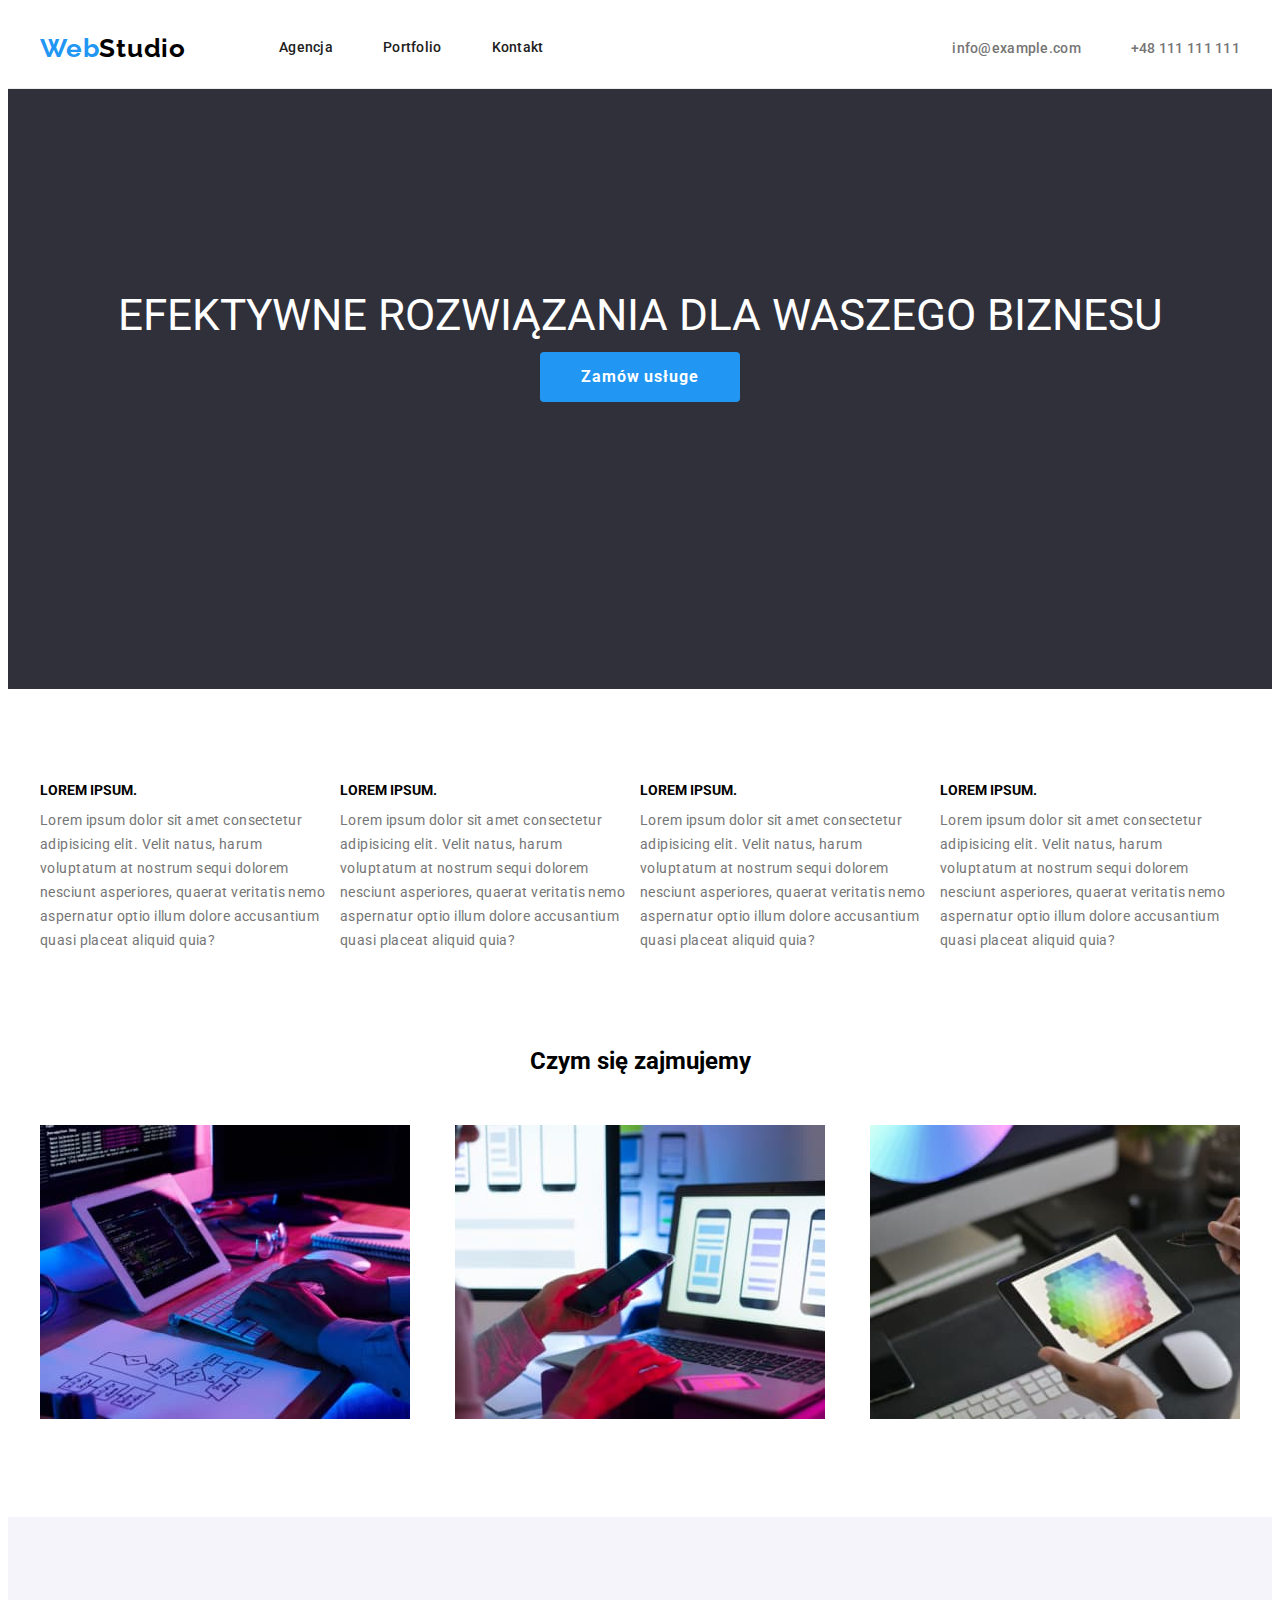
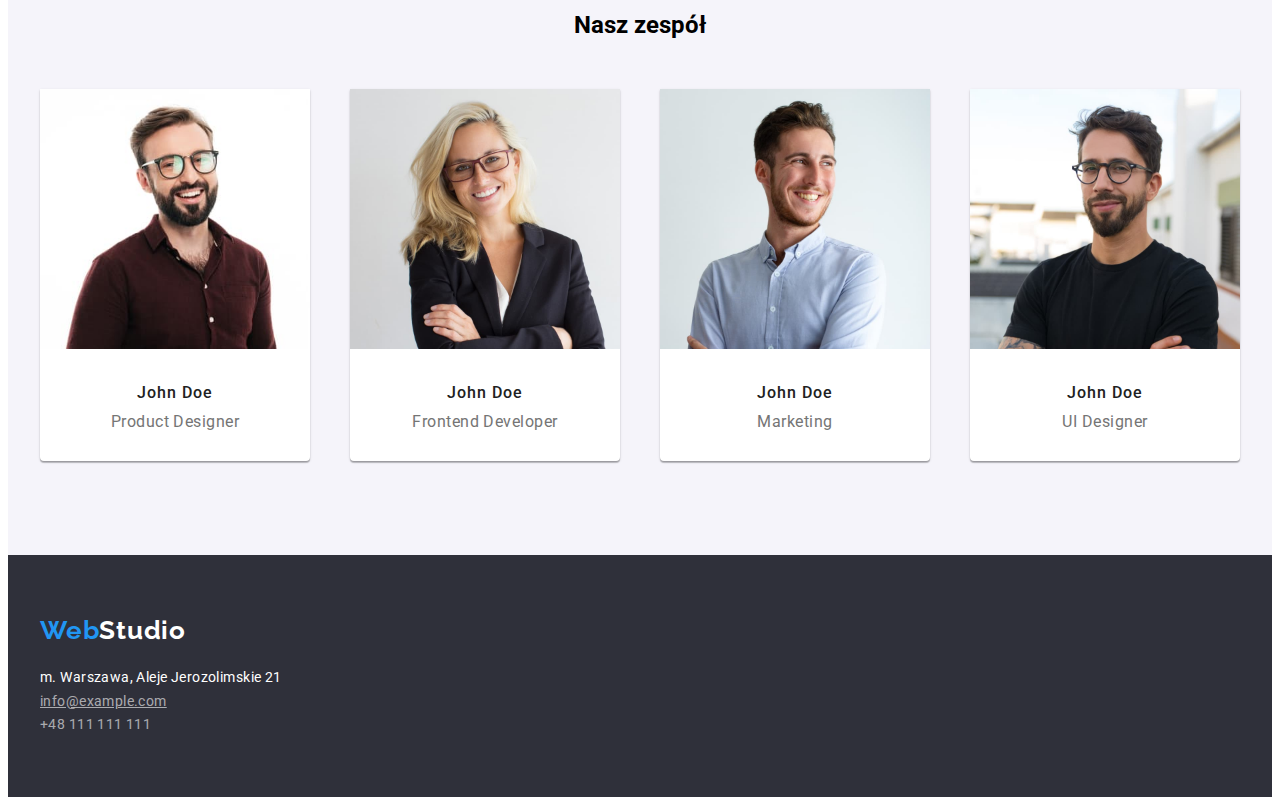
==== index.html @ 2728b2bf "copy" ====
<!DOCTYPE html>
<html lang="en">

<head>
  <meta charset="UTF-8" />
  <meta http-equiv="X-UA-Compatible" content="IE=edge" />
  <meta name="viewport" content="width=device-width, initial-scale=1.0" />
  <title>goit-markup-hw-03</title>
  <link href="https://fonts.googleapis.com/css2?family=Raleway:wght@700&family=Roboto:wght@400;500;700;900&display=swap"
    rel="stylesheet" />
      <link
    rel="stylesheet"
    href="https://github.com/sindresorhus/modern-normalize/blob/b59ec0d3d8654cbb6843bc9ea45aef5f1d680108/modern-normalize.css"
  />
  <link rel="stylesheet" href="./css/styles.css" />
</head>

<body>
  <header class="header">
    <div class="container nav-flex">
      <nav class="header-nav"></nav>
      <a href="index.html" class="link logo-blue">Web<span class="logo-black">Studio</span></a>

      <ul class="header-nav-list list">
        <li class="header-nav-item">
          <a href="Agencja" class="link agencja-button">Agencja</a>
        </li>
        <li class="header-nav-item">
          <a href="portfolio.html" class="link portfolio-button">Portfolio</a>
        </li>
        <li class="header-nav-item"><a href="Kontakt" class="link kontakty-button">Kontakt</a></li>
      </ul>
      </nav>
      <ul class="header-contact-list list">
        <li class="header-contact-item">
          <a href="mailto:info@example.com" class="link address-header">info@example.com</a>
        </li>
        <li class="header-contact-item">
          <a href="tel:+48111111111" class="link address-header">+48 111 111 111</a>
        </li>
      </ul>
    </div>
  </header>
  <main>
    <section class="main-section">
        <h class="main-selection-h1">
          EFEKTYWNE ROZWIĄZANIA DLA WASZEGO BIZNESU
        </h1><br />
        <button class="button-main" type="button">Zamów usługe</button>
    </section>
    <section class="middle-section">
      <div class="container">
        <ul class="list middle-list">
          <li class="middle-item">
            <h4 class="middle-title">Lorem ipsum.</h4>
            <p class="middle-text">
              Lorem ipsum dolor sit amet consectetur adipisicing elit. Velit
              natus, harum voluptatum at nostrum sequi dolorem nesciunt
              asperiores, quaerat veritatis nemo aspernatur optio illum dolore
              accusantium quasi placeat aliquid quia?
            </p>
          </li>
          <li class="middle-item">
            <h4 class="middle-title">Lorem ipsum.</h4>
            <p class="middle-text">
              Lorem ipsum dolor sit amet consectetur adipisicing elit. Velit
              natus, harum voluptatum at nostrum sequi dolorem nesciunt
              asperiores, quaerat veritatis nemo aspernatur optio illum dolore
              accusantium quasi placeat aliquid quia?
            </p>
          </li>
          <li class="middle-item">
            <h4 class="middle-title">Lorem ipsum.</h4>
            <p class="middle-text">
              Lorem ipsum dolor sit amet consectetur adipisicing elit. Velit
              natus, harum voluptatum at nostrum sequi dolorem nesciunt
              asperiores, quaerat veritatis nemo aspernatur optio illum dolore
              accusantium quasi placeat aliquid quia?
            </p>
          </li>
          <li class="middle-item">
            <h4 class="middle-title">Lorem ipsum.</h4>
            <p class="middle-text">
              Lorem ipsum dolor sit amet consectetur adipisicing elit. Velit
              natus, harum voluptatum at nostrum sequi dolorem nesciunt
              asperiores, quaerat veritatis nemo aspernatur optio illum dolore
              accusantium quasi placeat aliquid quia?
            </p>
          </li>
        </ul>
      </div>
    </section>
    <section class="work-section">
      <div class="container">
        <h2 class="section-title">Czym się zajmujemy</h2>
        <ul class="work-list list">
          <li class="work-item">
            <img src="images/ipad_chart_op.jpg" alt="Pisanie kodu na urządzeniach mobilnych" width="370" height="294" />
          </li>
          <li class="work-item">
            <img src="images/iphone_op.jpg" alt="Układanie layout na urządzenia mobilne" width="370" height="294" />
          </li>
          <li class="work-item">
            <img src="images/ipad_rgb_op.jpg" alt="Wybór kolorów z palety" width="370" height="294" />
          </li>
        </ul>
      </div>
    </section>
    <section class="team-section">
      <div class="container">
        <h2 class="section-title">Nasz zespół</h2>
        <ul class="team-list list">
          <li class="team-item">
            <img src="images/prod_designer_op.jpg" alt="Product Designer" width="270" height="260" />
            <div class="team-whole">
              <h3 class="team-people">John Doe</h3>
              <p class="team-possition">Product Designer</p>
            </div>
          </li>
          <li class="team-item">
            <img src="images/developer_op.jpg" alt="Frontend Developer" width="270" height="260" />
            <div class="team-whole">
              <h3 class="team-people">John Doe</h3>
              <p class="team-possition">Frontend Developer</p>
            </div>
          </li>
          <li class="team-item">
            <img src="images/masrketing_op.jpg" alt="Marketing" width="270" height="260" />
            <div class="team-whole">
              <h3 class="team-people">John Doe</h3>
              <p class="team-possition">Marketing</p>
            </div>
          </li>
          <li class="team-item">
            <img src="images/ui_designer_op.jpg" alt="UI Designer" width="270" height="260" />
            <div class="team-whole">
              <h3 class="team-people">John Doe</h3>
              <p class="team-possition">UI Designer</p>
            </div>
          </li>
        </ul>
      </div>
    </section>
  </main>
  <footer class="footer">
    <div class="container">
      <a href="index.html" class="link logo-blue">Web<span class="logo-white">Studio</span></a>
      <address class="footer-con">
        <ul class="list">
          <li class="address-footer">m. Warszawa, Aleje Jerozolimskie 21</li>
          <li>
            <a href="mailto:info@example.com" class="link link-footer">info@example.com</a>
          </li>
          <li>
            <a href="tel:+48111111111" class="link footer-tel">+48 111 111 111</a>
          </li>
        </ul>
      </address>
    </div>
  </footer>
</body>

</html>
---- css/styles.css ----
h1,
h2,
h3,
h4,
h5,
h6,
p,
ul {
  margin: 0;
  padding: 0;
}

.container {
  width: 1200px;
  margin-left: auto;
  margin-right: auto;
}
.header {
  border-bottom: 1px solid #ececec;
  height: 80px;
}

.header-nav {
  display: flex;
  align-items: center;
}

.nav-flex {
  display: flex;
  align-items: center;
}

.header-nav-list {
  display: flex;
  margin-left: 93px;
}

.header-nav-item:not(:last-child) {
  margin-right: 50px;
}

body {
  font-family: "Roboto";
  font-style: normal;
  background: #ffffff;
}

.link {
  text-decoration: none;
}

.list {
  list-style: none;
}

.logo-blue {
  font-family: "Raleway";
  font-weight: 700;
  font-size: 26px;
  line-height: 1.19;
  letter-spacing: 0.03em;
  color: #2196f3;
}

.logo-black {
  font-family: "Raleway";
  font-weight: 700;
  font-size: 26px;
  line-height: 1.19;
  letter-spacing: 0.03em;
  color: #000000;
}
.logo-white {
  font-family: "Raleway";
  font-weight: 700;
  font-size: 26px;
  line-height: 1.19;
  letter-spacing: 0.03em;
  color: #ffffff;
}

.agencja-button {
  display: block;
  padding-top: 32px;
  padding-bottom: 32px;

  font-weight: 500;
  font-size: 14px;
  line-height: 1.14;
  letter-spacing: 0.02em;
  color: #212121;
}
.portfolio-button {
  display: block;
  padding-top: 32px;
  padding-bottom: 32px;

  font-weight: 500;
  font-size: 14px;
  line-height: 1.14;
  letter-spacing: 0.02em;
  color: #212121;
}

.kontakty-button {
  display: block;
  padding-top: 32px;
  padding-bottom: 32px;

  font-weight: 500;
  font-size: 14px;
  line-height: 1.14;
  letter-spacing: 0.02em;
  color: #212121;
}

.header-contact-list {
  display: flex;
  margin-left: auto;
}

.header-contact-item {
  margin-left: 50px;
}

.button {
  font-family: "Roboto";
  font-weight: 500;
  font-size: 16px;
  line-height: 1.625;
  letter-spacing: 3%;
  border-radius: 4px;
  border-color: #f5f4fa;
  border-style: none;
  background-color: #f5f4fa;
  color: #212121;
  cursor: pointer;
}
.button:hover,
.button:focus {
  background-color: #2196f3;
  color: #ffffff;
}

.link:hover,
.link:focus {
  text-decoration: none;
  color: #2196f3;
}

.link-color {
  color: #757575;
}

.link-footer {
  font-style: normal;
  font-weight: 400;
  font-size: 14px;
  line-height: 1.71;
  letter-spacing: 0.03em;
  text-decoration-line: underline;
  color: rgba(255, 255, 255, 0.6);
}

.footer-tel {
  font-style: normal;
  font-weight: 400;
  font-size: 14px;
  line-height: 1.71;
  letter-spacing: 0.03em;
  text-decoration-line: none;
  color: rgba(255, 255, 255, 0.6);
}
.footer {
  background-color: #2f303a;
  padding-top: 60px;
  padding-bottom: 60px;
}

.footer-con {
  margin-top: 20px;
}

.address-footer {
  font-style: normal;
  font-weight: 400;
  font-size: 14px;
  line-height: 1.71;
  letter-spacing: 0.03em;
  color: #ffffff;
}

.address-header {
  font-style: normal;
  font-weight: 500;
  font-size: 14px;
  line-height: 1.14;
  letter-spacing: 0.02em;
  color: #757575;
}

h3 {
  font-weight: 700;
  font-size: 18px;
  line-height: 2;
  letter-spacing: 0.06em;
  color: #212121;
}

p {
  font-weight: 400;
  font-size: 16px;
  line-height: 1.875;
  letter-spacing: 0.03em;
  color: #757575;
}

.main-section {
  font-size: 44px;
  padding-top: 200px;
  padding-bottom: 280px;
  height: 120px;
  color: #ffffff;
  text-align: center;
  background-color: #2f303a;
}

.main-section-h1 {
  margin-left: auto;
  margin-right: auto;
  max-width: 696px;
  font-weight: 900;
  line-height: 1.36;
  letter-spacing: 0.06em;
  text-transform: uppercase;
}

.middle-section {
  padding-top: 94px;
  padding-bottom: 94px;
}

.middle-list {
  display: flex;
  justify-content: space-between;
}

.middle-title {
  margin-bottom: 10px;
  font-weight: 700;
  font-size: 14px;
  line-height: 1.14;
  text-transform: uppercase;
}

.middle-text {
  font-size: 14px;
  line-height: 1.71;
}

.work-section {
  padding-bottom: 94px;
}

.work-list {
  display: flex;
  justify-content: space-between;
}

.section-title {
  margin-bottom: 50px;
  text-align: center;
}

.team-section {
  padding-top: 94px;
  padding-bottom: 94px;
  background-color: #f5f4fa;
}

.team-list {
  display: flex;
  justify-content: space-between;
}
.team-item {
  box-sizing: border-box;
  background-color: #ffffff;
  box-shadow: 0px 1px 3px rgba(0, 0, 0, 0.12), 0px 1px 1px rgba(0, 0, 0, 0.14),
    0px 2px 1px rgba(0, 0, 0, 0.2);
  border-radius: 0px 0px 4px 4px;
}
.team-whole {
  padding: 30px 0px;
}

.team-people {
  font-weight: 500;
  font-size: 16px;
  line-height: 1.19;
  text-align: center;
}

.team-possition {
  margin-top: 10px;

  font-size: 16px;
  line-height: 1.19;
  text-align: center;
}

.button-main {
  font-family: "Roboto";
  font-weight: 700;
  font-size: 16px;
  line-height: 1.88;
  letter-spacing: 0.06em;
  border-radius: 4px;
  display: inline-block;
  min-width: 200px;
  border: 1px solid transparent;
  padding: 10px 32px;
  align-items: center;
  text-align: center;
  border-color: #f5f4fa;
  border-style: none;
  background-color: #2196f3;
  color: #ffffff;
  cursor: pointer;
}
.button-main:hover,
.button-main:focus {
  background-color: #2196f3;
  color: #ffffff;
}

.font-name {
  font-weight: 500;
  font-size: 16px;
  line-height: 1.19;
  letter-spacing: 0.03em;
  color: #212121;
}

.font-possition {
  font-weight: 400;
  font-size: 16px;
  line-height: 1.19;
  letter-spacing: 0.03em;
  color: #757575;
}

.portfolio-section {
  padding-top: 94px;
  padding-bottom: 94px;
}
.portfolio-button-list {
  display: flex;
  justify-content: center;
  margin-top: 50px;
  margin-left: 862;
}
.portfolio-list {
  display: flex;
  flex-wrap: wrap;
  justify-content: space-between;
  padding-bottom: 90px;
}
.portfolio-item {
  box-sizing: border-box;
  border: 1px solid;
  border-color: #eeeeee;
  background-color: #ffffff;
  margin-bottom: 30px;
}
.portfolio-trans {
  border: 1px solid #eeeeee;
  border-top: transparent;
  padding: 20px 24px;
}
.portfolio-button-space:not(:last-child) {
  margin-right: 8px;
}
.portfolio-border {
  padding-left: 15px;
  padding-top: 15px;
  padding-bottom: 15px;
}
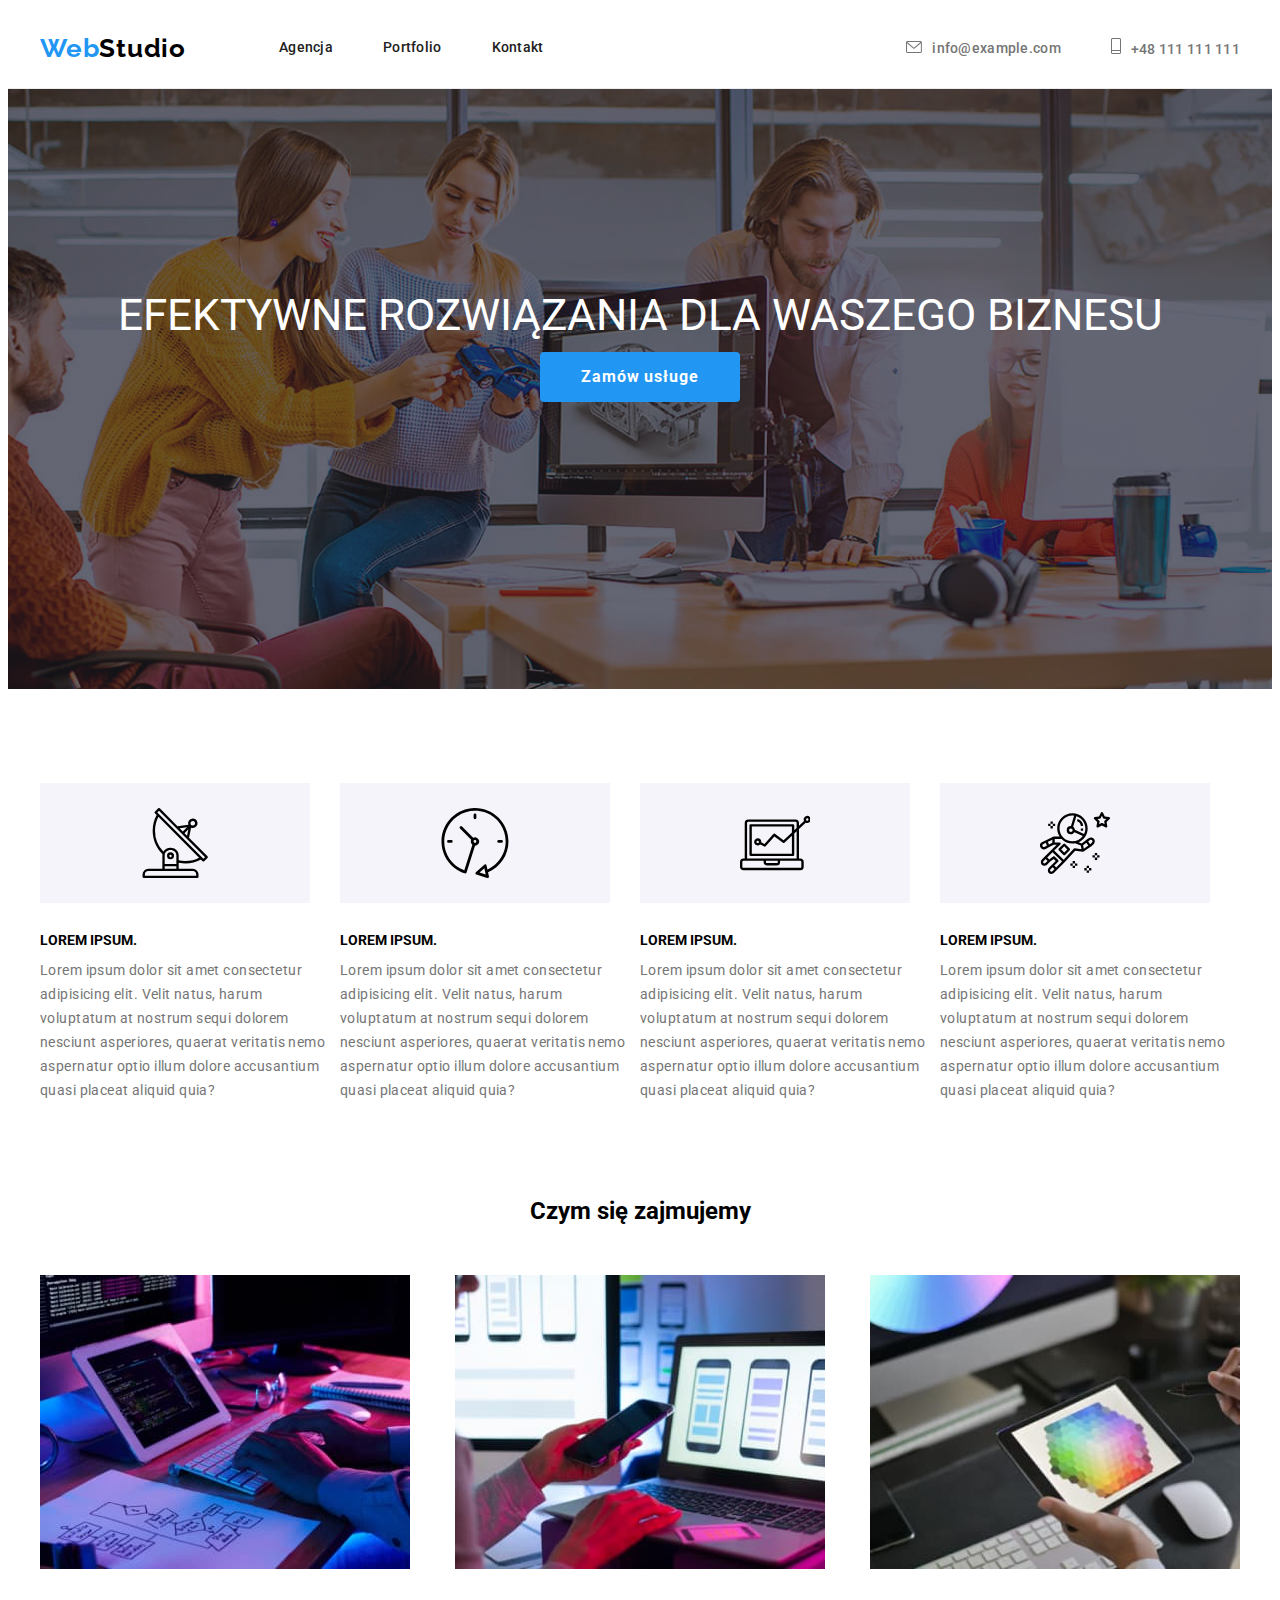
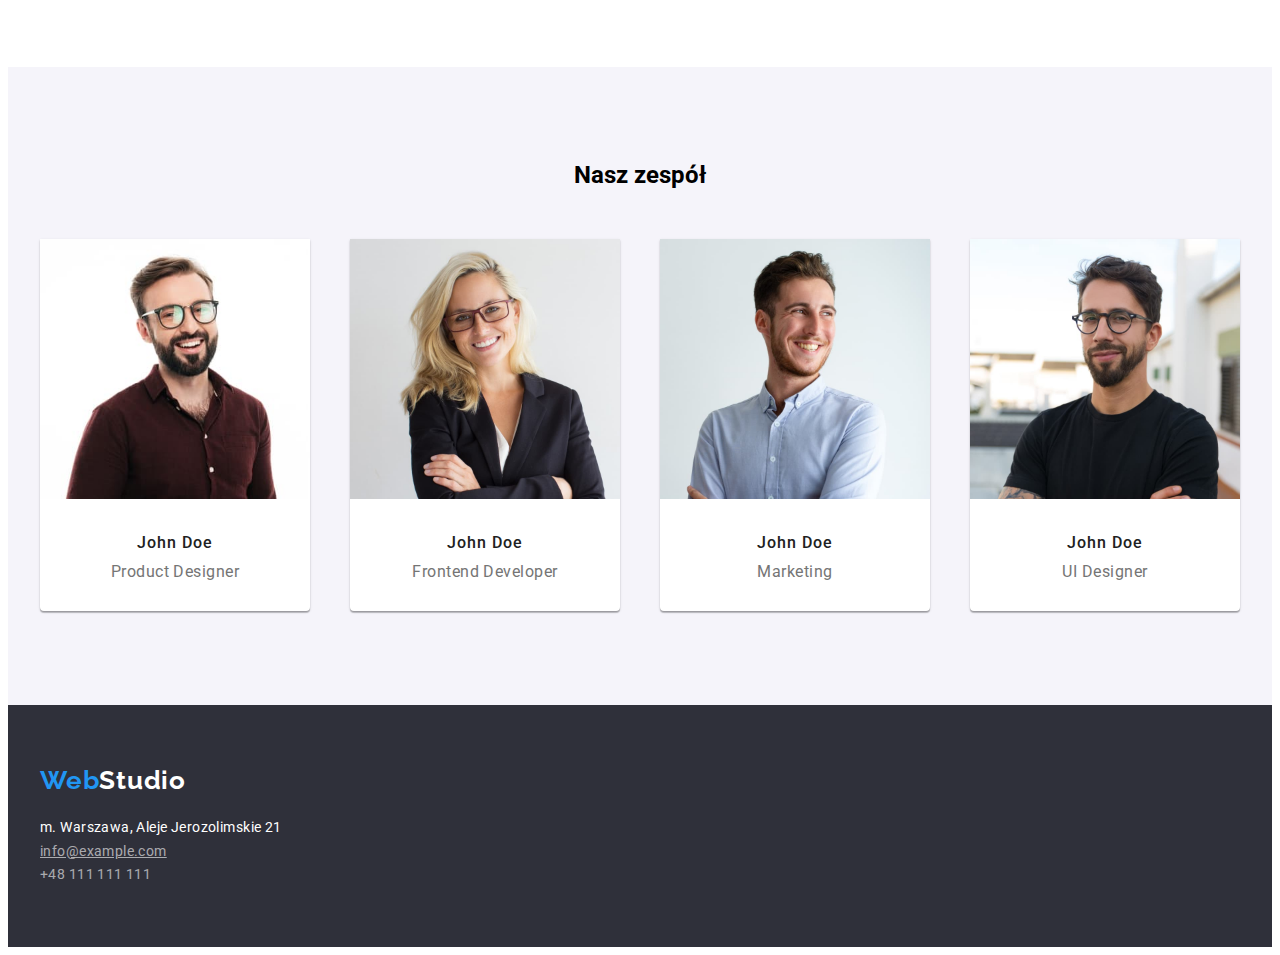
==== commit d9d4b989: "1 run" ====
--- a/index.html
+++ b/index.html
@@ -33,10 +33,14 @@
       </nav>
       <ul class="header-contact-list list">
         <li class="header-contact-item">
-          <a href="mailto:info@example.com" class="link address-header">info@example.com</a>
+          <a href="mailto:info@example.com" class="link address-header"><svg class="contact-icon" width="16" height="12">
+                <use href="./images/icons.svg#icon-envelope"></use>
+              </svg>info@example.com</a>
         </li>
         <li class="header-contact-item">
-          <a href="tel:+48111111111" class="link address-header">+48 111 111 111</a>
+          <a href="tel:+48111111111" class="link address-header"><svg class="contact-icon" width="10" height="16">
+                <use href="./images/icons.svg#icon-mobile"></use>
+              </svg>+48 111 111 111</a>
         </li>
       </ul>
     </div>
@@ -52,6 +56,11 @@
       <div class="container">
         <ul class="list middle-list">
           <li class="middle-item">
+             <div class="middle-icon">
+                <svg class="features-icon" width="70" height="70">
+                  <use href="./images/icons.svg#icon-antenna"></use>
+                </svg>
+              </div>
             <h4 class="middle-title">Lorem ipsum.</h4>
             <p class="middle-text">
               Lorem ipsum dolor sit amet consectetur adipisicing elit. Velit
@@ -61,6 +70,12 @@
             </p>
           </li>
           <li class="middle-item">
+                          <div class="middle-icon">
+                <svg class="features-icon" width="70" height="70">
+                  <use href="./images/icons.svg#icon-clock"></use>
+                </svg>
+              </div>
+
             <h4 class="middle-title">Lorem ipsum.</h4>
             <p class="middle-text">
               Lorem ipsum dolor sit amet consectetur adipisicing elit. Velit
@@ -70,6 +85,11 @@
             </p>
           </li>
           <li class="middle-item">
+                  <div class="middle-icon">
+                <svg class="features-icon" width="70" height="70">
+                  <use href="./images/icons.svg#icon-diagram"></use>
+                </svg>
+              </div>
             <h4 class="middle-title">Lorem ipsum.</h4>
             <p class="middle-text">
               Lorem ipsum dolor sit amet consectetur adipisicing elit. Velit
@@ -79,6 +99,11 @@
             </p>
           </li>
           <li class="middle-item">
+                <div class="middle-icon">
+                <svg class="features-icon" width="70" height="70">
+                  <use href="./images/icons.svg#icon-astronaut"></use>
+                </svg>
+              </div>
             <h4 class="middle-title">Lorem ipsum.</h4>
             <p class="middle-text">
               Lorem ipsum dolor sit amet consectetur adipisicing elit. Velit
--- a/css/styles.css
+++ b/css/styles.css
@@ -222,7 +222,16 @@
   height: 120px;
   color: #ffffff;
   text-align: center;
-  background-color: #2f303a;
+  background-image: linear-gradient(
+      to right,
+      rgba(47, 48, 58, 0.4),
+      rgba(47, 48, 58, 0.4)
+    ),
+    url(../images/main.jpg);
+  background-color: var(--hero-background-color);
+  background-repeat: no-repeat;
+  background-position: center;
+  background-size: cover;
 }
 
 .main-section-h1 {
@@ -385,3 +394,17 @@
   padding-top: 15px;
   padding-bottom: 15px;
 }
+.contact-icon {
+  margin-right: 10px;
+  fill: currentColor;
+}
+.middle-icon {
+  display: flex;
+  width: 270px;
+  height: 120px;
+  align-items: center;
+  justify-content: center;
+  flex-direction: column;
+  margin-bottom: 30px;
+  background-color: #F5F4FA;
+}
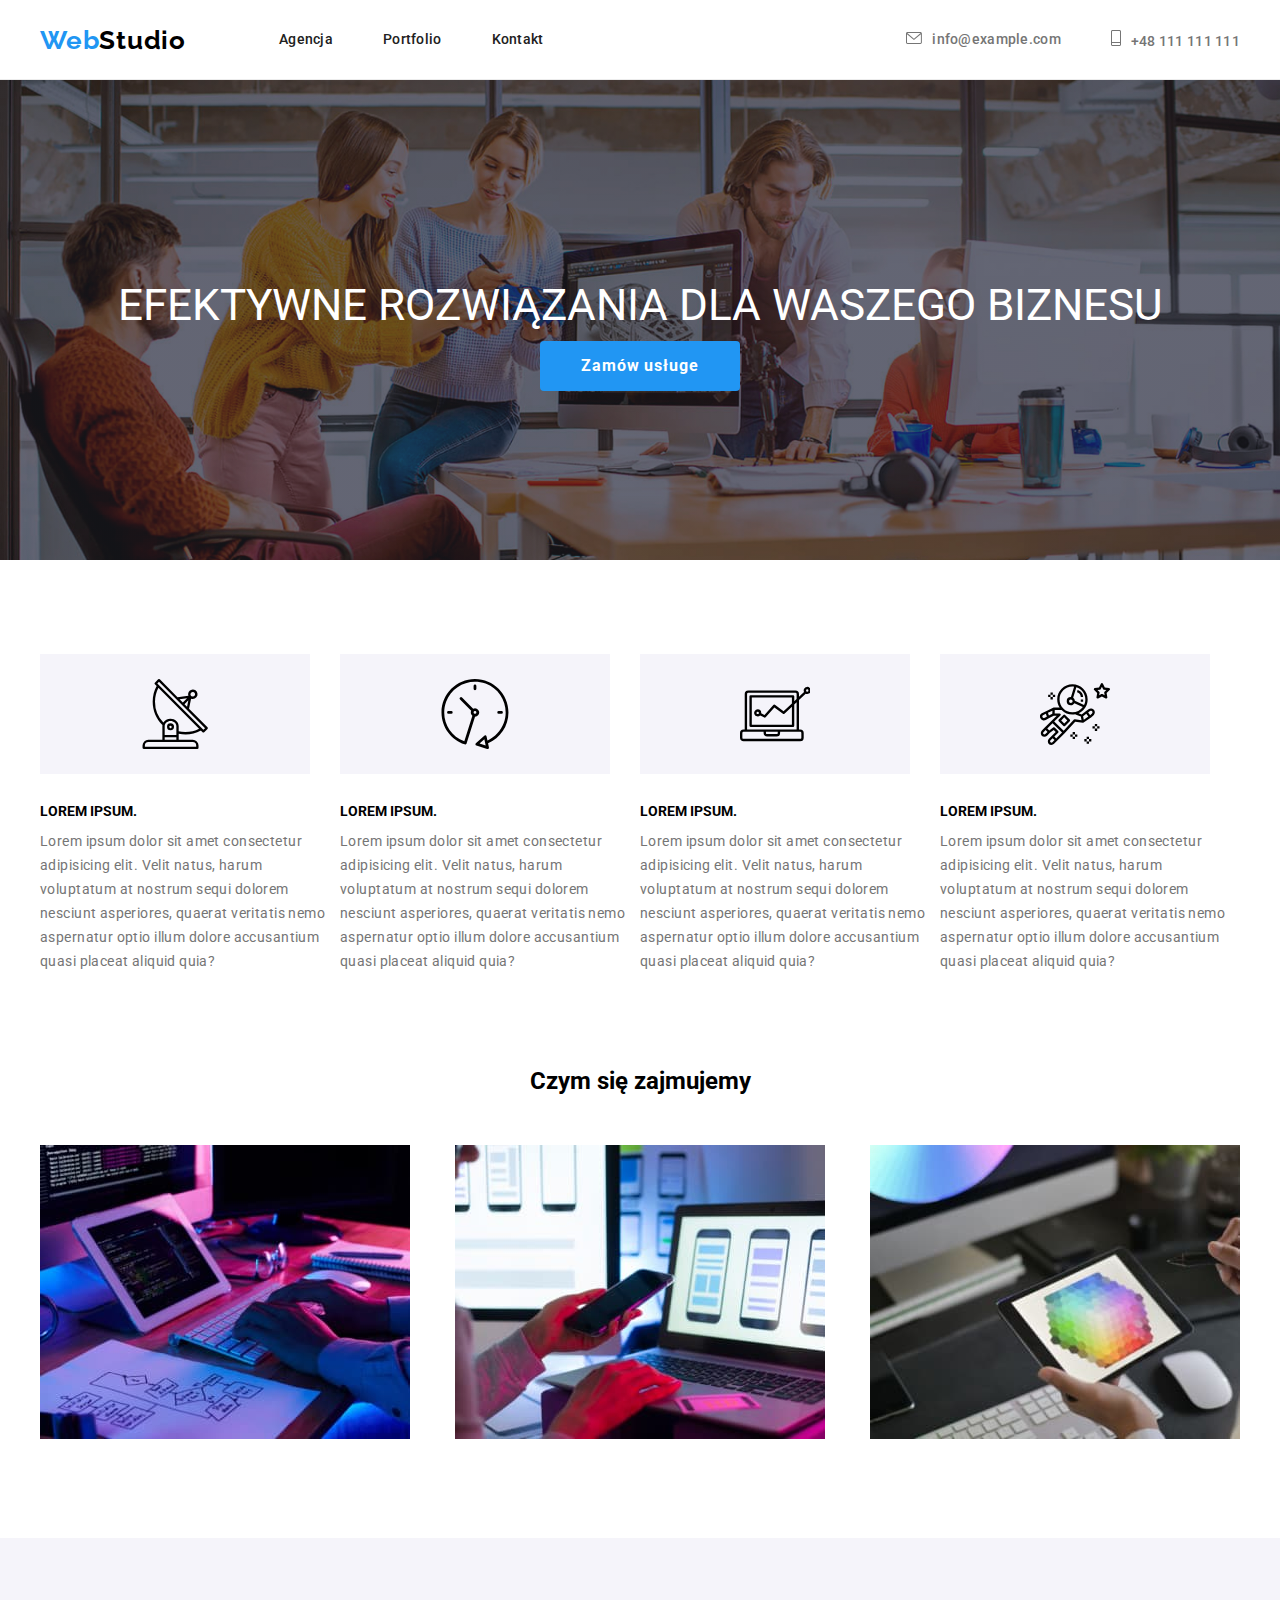
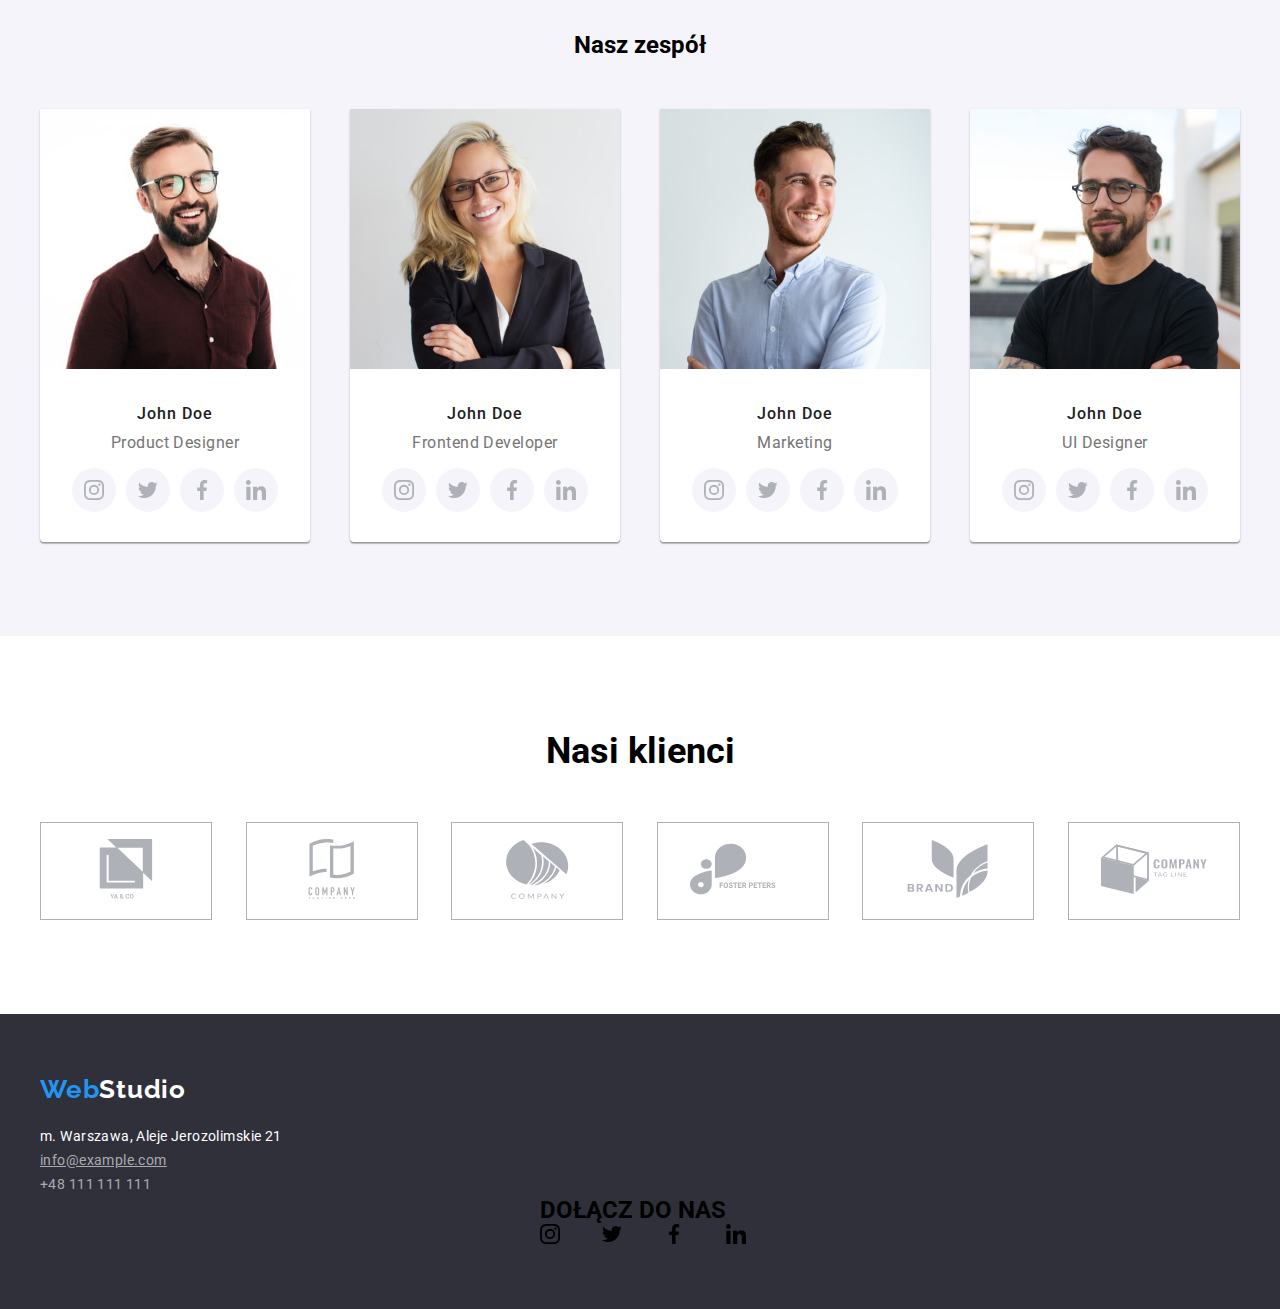
==== commit d654f44d: "index" ====
--- a/index.html
+++ b/index.html
@@ -8,10 +8,7 @@
   <title>goit-markup-hw-03</title>
   <link href="https://fonts.googleapis.com/css2?family=Raleway:wght@700&family=Roboto:wght@400;500;700;900&display=swap"
     rel="stylesheet" />
-      <link
-    rel="stylesheet"
-    href="https://github.com/sindresorhus/modern-normalize/blob/b59ec0d3d8654cbb6843bc9ea45aef5f1d680108/modern-normalize.css"
-  />
+  <link rel="stylesheet" href="https://cdnjs.cloudflare.com/ajax/libs/modern-normalize/1.1.0/modern-normalize.css" />
   <link rel="stylesheet" href="./css/styles.css" />
 </head>
 
@@ -33,22 +30,23 @@
       </nav>
       <ul class="header-contact-list list">
         <li class="header-contact-item">
-          <a href="mailto:info@example.com" class="link address-header"><svg class="contact-icon" width="16" height="12">
-                <use href="./images/icons.svg#icon-envelope"></use>
-              </svg>info@example.com</a>
+          <a href="mailto:info@example.com" class="link address-header"><svg class="contact-icon" width="16"
+              height="12">
+              <use href="./images/icons.svg#icon-envelope"></use>
+            </svg>info@example.com</a>
         </li>
         <li class="header-contact-item">
           <a href="tel:+48111111111" class="link address-header"><svg class="contact-icon" width="10" height="16">
-                <use href="./images/icons.svg#icon-mobile"></use>
-              </svg>+48 111 111 111</a>
+              <use href="./images/icons.svg#icon-mobile"></use>
+            </svg>+48 111 111 111</a>
         </li>
       </ul>
     </div>
   </header>
   <main>
     <section class="main-section">
-        <h class="main-selection-h1">
-          EFEKTYWNE ROZWIĄZANIA DLA WASZEGO BIZNESU
+      <h class="main-selection-h1">
+        EFEKTYWNE ROZWIĄZANIA DLA WASZEGO BIZNESU
         </h1><br />
         <button class="button-main" type="button">Zamów usługe</button>
     </section>
@@ -56,11 +54,11 @@
       <div class="container">
         <ul class="list middle-list">
           <li class="middle-item">
-             <div class="middle-icon">
-                <svg class="features-icon" width="70" height="70">
-                  <use href="./images/icons.svg#icon-antenna"></use>
-                </svg>
-              </div>
+            <div class="middle-icon">
+              <svg class="features-icon" width="70" height="70">
+                <use href="./images/icons.svg#icon-antenna"></use>
+              </svg>
+            </div>
             <h4 class="middle-title">Lorem ipsum.</h4>
             <p class="middle-text">
               Lorem ipsum dolor sit amet consectetur adipisicing elit. Velit
@@ -70,11 +68,11 @@
             </p>
           </li>
           <li class="middle-item">
-                          <div class="middle-icon">
-                <svg class="features-icon" width="70" height="70">
-                  <use href="./images/icons.svg#icon-clock"></use>
-                </svg>
-              </div>
+            <div class="middle-icon">
+              <svg class="features-icon" width="70" height="70">
+                <use href="./images/icons.svg#icon-clock"></use>
+              </svg>
+            </div>
 
             <h4 class="middle-title">Lorem ipsum.</h4>
             <p class="middle-text">
@@ -85,11 +83,11 @@
             </p>
           </li>
           <li class="middle-item">
-                  <div class="middle-icon">
-                <svg class="features-icon" width="70" height="70">
-                  <use href="./images/icons.svg#icon-diagram"></use>
-                </svg>
-              </div>
+            <div class="middle-icon">
+              <svg class="features-icon" width="70" height="70">
+                <use href="./images/icons.svg#icon-diagram"></use>
+              </svg>
+            </div>
             <h4 class="middle-title">Lorem ipsum.</h4>
             <p class="middle-text">
               Lorem ipsum dolor sit amet consectetur adipisicing elit. Velit
@@ -99,11 +97,11 @@
             </p>
           </li>
           <li class="middle-item">
-                <div class="middle-icon">
-                <svg class="features-icon" width="70" height="70">
-                  <use href="./images/icons.svg#icon-astronaut"></use>
-                </svg>
-              </div>
+            <div class="middle-icon">
+              <svg class="features-icon" width="70" height="70">
+                <use href="./images/icons.svg#icon-astronaut"></use>
+              </svg>
+            </div>
             <h4 class="middle-title">Lorem ipsum.</h4>
             <p class="middle-text">
               Lorem ipsum dolor sit amet consectetur adipisicing elit. Velit
@@ -140,6 +138,39 @@
             <div class="team-whole">
               <h3 class="team-people">John Doe</h3>
               <p class="team-possition">Product Designer</p>
+              <ul class="social-list list">
+                <li class="social-item">
+                  <a class="social-link link" href="">
+                    <svg class="social-icon" width="20" height="20">
+                      <use href="./images/icons.svg#icon-instagram"></use>
+                    </svg>
+                  </a>
+                </li>
+
+                <li class="social-item">
+                  <a class="social-link link" href="">
+                    <svg class="social-icon" width="20" height="20">
+                      <use href="./images/icons.svg#icon-twitter"></use>
+                    </svg>
+                  </a>
+                </li>
+
+                <li class="social-item">
+                  <a class="social-link link" href="">
+                    <svg class="social-icon" width="20" height="20">
+                      <use href="./images/icons.svg#icon-facebook"></use>
+                    </svg>
+                  </a>
+                </li>
+
+                <li class="social-item">
+                  <a class="social-link link" href="">
+                    <svg class="social-icon" width="20" height="20">
+                      <use href="./images/icons.svg#icon-linkedin"></use>
+                    </svg>
+                  </a>
+                </li>
+              </ul>
             </div>
           </li>
           <li class="team-item">
@@ -147,6 +178,39 @@
             <div class="team-whole">
               <h3 class="team-people">John Doe</h3>
               <p class="team-possition">Frontend Developer</p>
+              <ul class="social-list list">
+                <li class="social-item">
+                  <a class="social-link link" href="">
+                    <svg class="social-icon" width="20" height="20">
+                      <use href="./images/icons.svg#icon-instagram"></use>
+                    </svg>
+                  </a>
+                </li>
+
+                <li class="social-item">
+                  <a class="social-link link" href="">
+                    <svg class="social-icon" width="20" height="20">
+                      <use href="./images/icons.svg#icon-twitter"></use>
+                    </svg>
+                  </a>
+                </li>
+
+                <li class="social-item">
+                  <a class="social-link link" href="">
+                    <svg class="social-icon" width="20" height="20">
+                      <use href="./images/icons.svg#icon-facebook"></use>
+                    </svg>
+                  </a>
+                </li>
+
+                <li class="social-item">
+                  <a class="social-link link" href="">
+                    <svg class="social-icon" width="20" height="20">
+                      <use href="./images/icons.svg#icon-linkedin"></use>
+                    </svg>
+                  </a>
+                </li>
+              </ul>
             </div>
           </li>
           <li class="team-item">
@@ -154,6 +218,39 @@
             <div class="team-whole">
               <h3 class="team-people">John Doe</h3>
               <p class="team-possition">Marketing</p>
+              <ul class="social-list list">
+                <li class="social-item">
+                  <a class="social-link link" href="">
+                    <svg class="social-icon" width="20" height="20">
+                      <use href="./images/icons.svg#icon-instagram"></use>
+                    </svg>
+                  </a>
+                </li>
+
+                <li class="social-item">
+                  <a class="social-link link" href="">
+                    <svg class="social-icon" width="20" height="20">
+                      <use href="./images/icons.svg#icon-twitter"></use>
+                    </svg>
+                  </a>
+                </li>
+
+                <li class="social-item">
+                  <a class="social-link link" href="">
+                    <svg class="social-icon" width="20" height="20">
+                      <use href="./images/icons.svg#icon-facebook"></use>
+                    </svg>
+                  </a>
+                </li>
+
+                <li class="social-item">
+                  <a class="social-link link" href="">
+                    <svg class="social-icon" width="20" height="20">
+                      <use href="./images/icons.svg#icon-linkedin"></use>
+                    </svg>
+                  </a>
+                </li>
+              </ul>
             </div>
           </li>
           <li class="team-item">
@@ -161,7 +258,94 @@
             <div class="team-whole">
               <h3 class="team-people">John Doe</h3>
               <p class="team-possition">UI Designer</p>
-            </div>
+              <ul class="social-list list">
+                <li class="social-item">
+                  <a class="social-link link" href="">
+                    <svg class="social-icon" width="20" height="20">
+                      <use href="./images/icons.svg#icon-instagram"></use>
+                    </svg>
+                  </a>
+                </li>
+
+                <li class="social-item">
+                  <a class="social-link link" href="">
+                    <svg class="social-icon" width="20" height="20">
+                      <use href="./images/icons.svg#icon-twitter"></use>
+                    </svg>
+                  </a>
+                </li>
+
+                <li class="social-item">
+                  <a class="social-link link" href="">
+                    <svg class="social-icon" width="20" height="20">
+                      <use href="./images/icons.svg#icon-facebook"></use>
+                    </svg>
+                  </a>
+                </li>
+
+                <li class="social-item">
+                  <a class="social-link link" href="">
+                    <svg class="social-icon" width="20" height="20">
+                      <use href="./images/icons.svg#icon-linkedin"></use>
+                    </svg>
+                  </a>
+                </li>
+              </ul>
+            </div>
+          </li>
+        </ul>
+      </div>
+    </section>
+    <section class="client-section">
+      <div class="container">
+        <h2 class="client-title">Nasi klienci</h2>
+        <ul class="client-list list">
+          <li class="client-item">
+            <a class="client-link link" href="">
+              <svg class="client-icon" width="106" height="60">
+                <use href="./images/icons.svg#icon-yaco"></use>
+              </svg>
+            </a>
+          </li>
+
+          <li class="client-item">
+            <a class="client-link link" href="">
+              <svg class="client-icon" width="106" height="60">
+                <use href="./images/icons.svg#icon-company"></use>
+              </svg>
+            </a>
+          </li>
+
+          <li class="client-item">
+            <a class="client-link link" href="">
+              <svg class="client-icon" width="106" height="60">
+                <use href="./images/icons.svg#icon-company2"></use>
+              </svg>
+            </a>
+          </li>
+
+          <li class="client-item">
+            <a class="client-link link" href="">
+              <svg class="client-icon" width="106" height="60">
+                <use href="./images/icons.svg#icon-foster"></use>
+              </svg>
+            </a>
+          </li>
+
+          <li class="client-item">
+            <a class="client-link link" href="">
+              <svg class="client-icon" width="106" height="60">
+                <use href="./images/icons.svg#icon-brand"></use>
+              </svg>
+            </a>
+          </li>
+
+          <li class="client-item">
+            <a class="client-link link" href="">
+              <svg class="client-icon" width="106" height="60">
+                <use href="./images/icons.svg#icon-tag"></use>
+              </svg>
+            </a>
           </li>
         </ul>
       </div>
@@ -181,6 +365,39 @@
           </li>
         </ul>
       </address>
+      <div class="footer-social-flex">
+        <h2 class="footer-social-text">DOŁĄCZ DO NAS</h2>
+        <ul class="footer-list list">
+          <li class="footer-social-item">
+            <a class="footer-social-link" href="https://www.instagram.com/">
+              <svg class="footer-social-icon" width="20" height="20">
+                <use href="./images/icons.svg#icon-instagram"></use>
+              </svg>
+            </a>
+          </li>
+          <li class="footer-social-item">
+            <a class="footer-social-link" href="https://twitter.com/">
+              <svg class="footer-social-icon" width="20" height="20">
+                <use href="./images/icons.svg#icon-twitter"></use>
+              </svg>
+            </a>
+          </li>
+          <li class="footer-social-item">
+            <a class="footer-social-link" href="https://www.facebook.com/">
+              <svg class="footer-social-icon" width="20" height="20">
+                <use href="./images/icons.svg#icon-facebook"></use>
+              </svg>
+            </a>
+          </li>
+          <li class="footer-social-item">
+            <a class="footer-social-link" href="https://www.linkedin.com/">
+              <svg class="footer-social-icon" width="20" height="20">
+                <use href="./images/icons.svg#icon-linkedin"></use>
+              </svg>
+            </a>
+          </li>
+        </ul>
+      </div>
     </div>
   </footer>
 </body>
--- a/css/styles.css
+++ b/css/styles.css
@@ -172,6 +172,7 @@
   color: rgba(255, 255, 255, 0.6);
 }
 .footer {
+  display: flex;
   background-color: #2f303a;
   padding-top: 60px;
   padding-bottom: 60px;
@@ -180,7 +181,9 @@
 .footer-con {
   margin-top: 20px;
 }
-
+.footer-flex {
+  display: flex;
+}
 .address-footer {
   font-style: normal;
   font-weight: 400;
@@ -406,5 +409,93 @@
   justify-content: center;
   flex-direction: column;
   margin-bottom: 30px;
-  background-color: #F5F4FA;
-}
+  background-color: #f5f4fa;
+}
+
+.social-list {
+  display: flex;
+  padding: 0px 32px;
+  margin-top: 16px;
+  list-style: none;
+  justify-content: space-between;
+  align-items: center;
+}
+
+.social-item {
+  width: 44px;
+  height: 44px;
+}
+
+.social-link {
+  width: 44px;
+  height: 44px;
+  display: block;
+  border-radius: 50%;
+  color: #afb1b8;
+  background-color: #f5f4fa;
+}
+
+.social-link:hover,
+.social-link:focus {
+  color: #ffffff;
+  background-color: #2196f3;
+}
+
+.social-icon {
+  margin: 12px 0px 0px 12px;
+  fill: currentColor;
+}
+
+.client-section {
+  padding-top: 94px;
+  padding-bottom: 94px;
+}
+
+.client-title {
+  margin-bottom: 50px;
+  font-weight: 700;
+  font-size: 36px;
+  line-height: 1.17;
+  text-align: center;
+}
+
+.client-list {
+  display: flex;
+  list-style: none;
+  justify-content: space-between;
+  align-items: center;
+}
+
+.client-item {
+  box-sizing: border-box;
+}
+
+.client-link {
+  display: block;
+  border: 1px solid #afb1b8;
+  color: #afb1b8;
+  background-color: #fff;
+  padding: 16px 32px;
+}
+
+.client-link:hover,
+.client-link:focus {
+  color: #2196f3;
+  border-color: #2196f3;
+}
+
+.client-icon {
+  fill: currentColor;
+}
+.footer-list {
+  display: flex;
+  padding: 0;
+  margin-top: 0;
+  list-style: none;
+  justify-content: space-between;
+  align-items: center;
+}
+.footer-social-flex {
+  margin-left: 500px;
+  width: 206px;
+}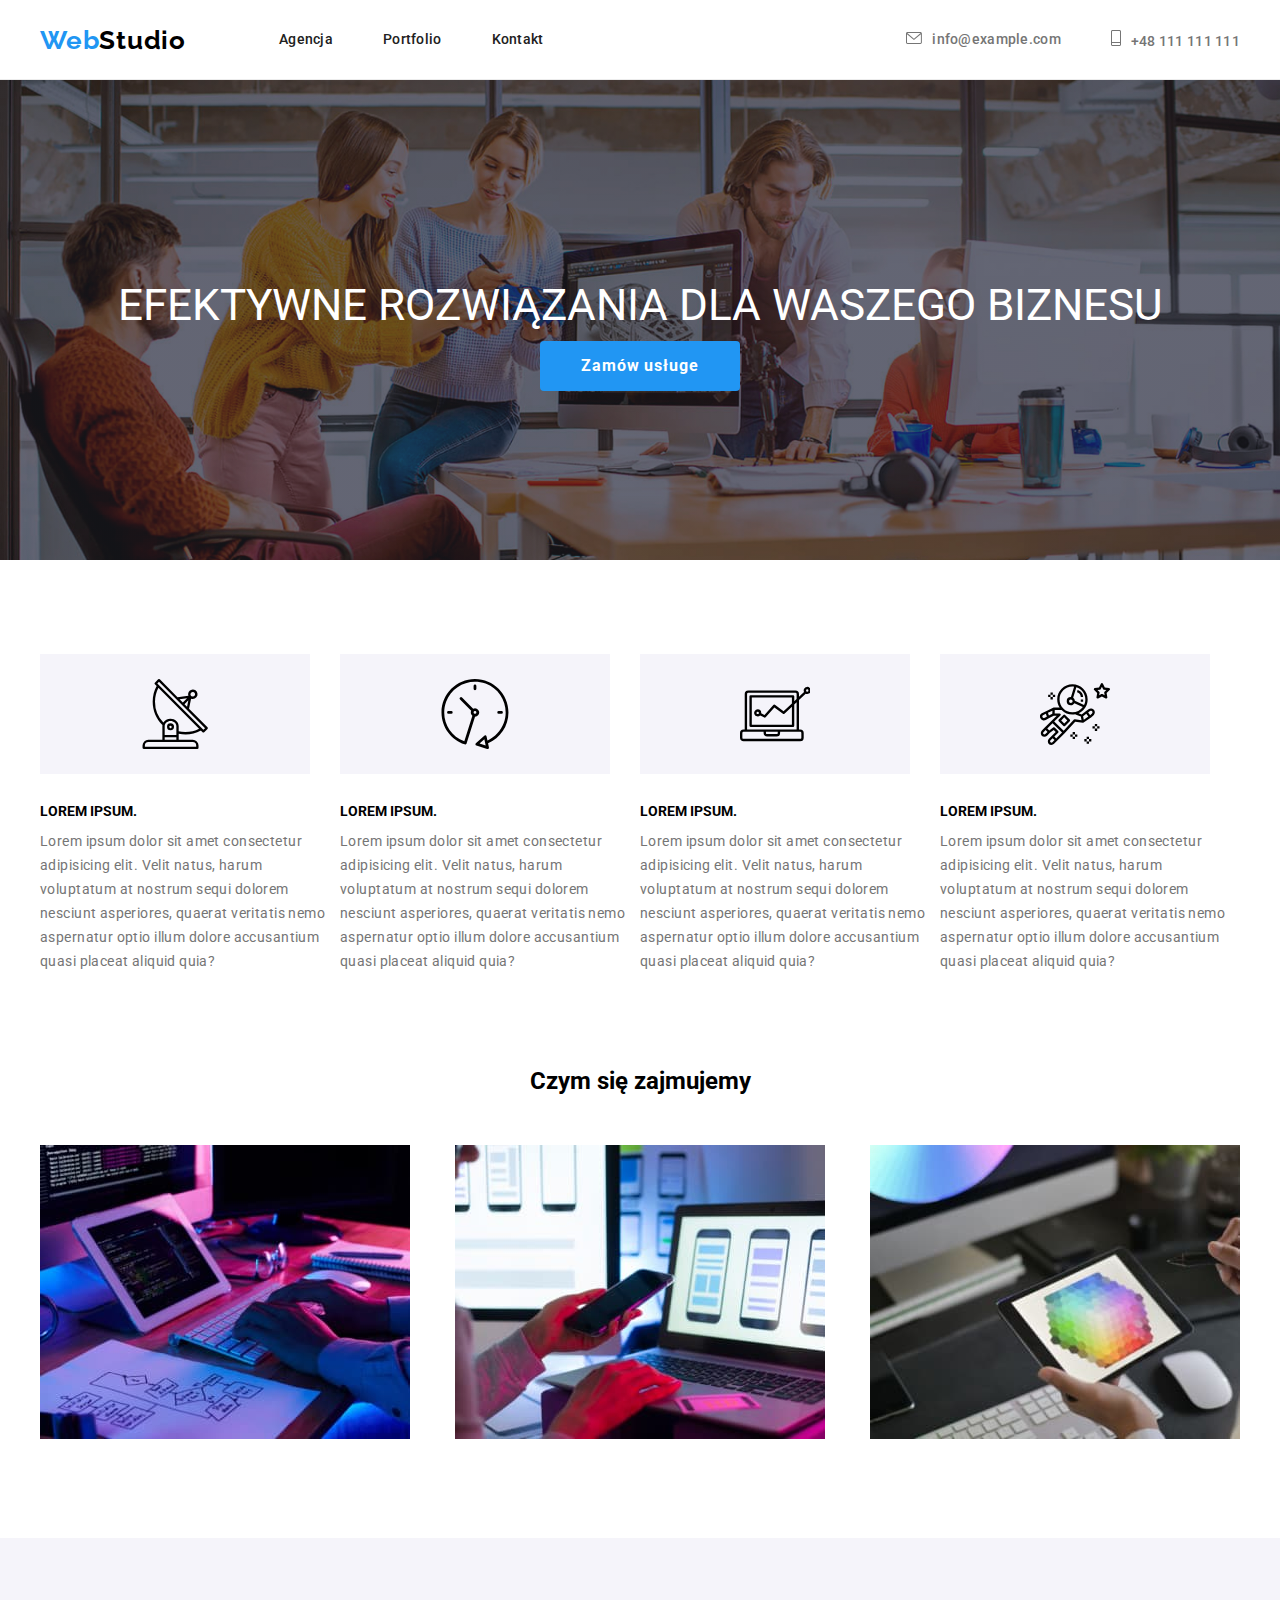
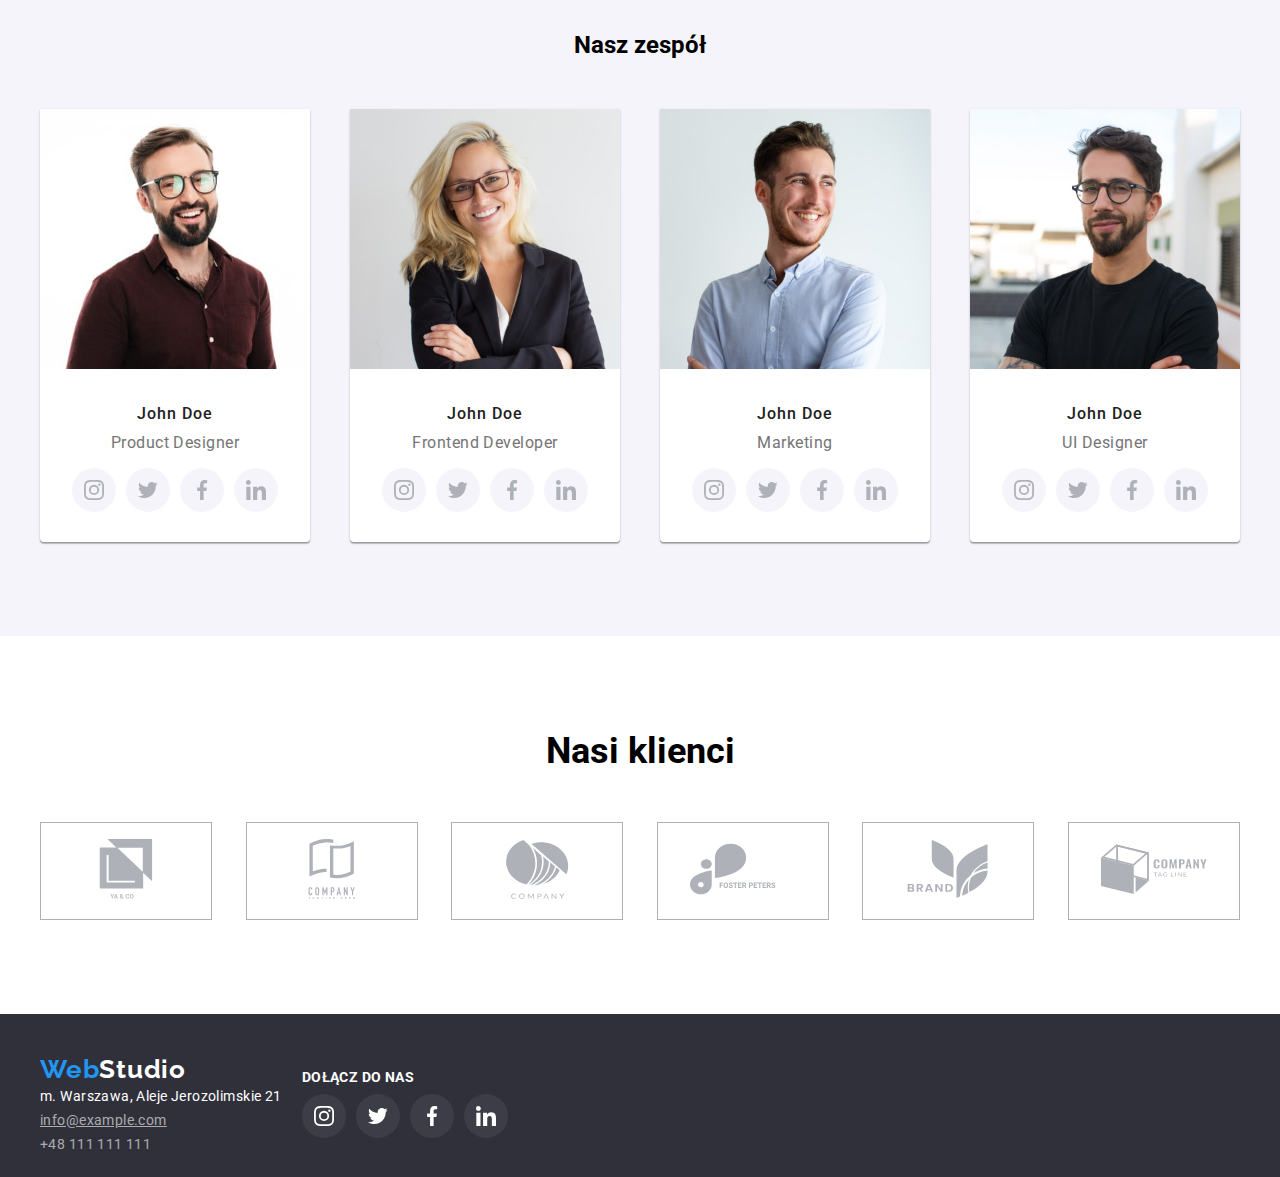
==== commit 81b206d4: "fin" ====
--- a/index.html
+++ b/index.html
@@ -5,7 +5,7 @@
   <meta charset="UTF-8" />
   <meta http-equiv="X-UA-Compatible" content="IE=edge" />
   <meta name="viewport" content="width=device-width, initial-scale=1.0" />
-  <title>goit-markup-hw-03</title>
+  <title>goit-markup-hw-04</title>
   <link href="https://fonts.googleapis.com/css2?family=Raleway:wght@700&family=Roboto:wght@400;500;700;900&display=swap"
     rel="stylesheet" />
   <link rel="stylesheet" href="https://cdnjs.cloudflare.com/ajax/libs/modern-normalize/1.1.0/modern-normalize.css" />
@@ -353,50 +353,54 @@
   </main>
   <footer class="footer">
     <div class="container">
-      <a href="index.html" class="link logo-blue">Web<span class="logo-white">Studio</span></a>
-      <address class="footer-con">
-        <ul class="list">
-          <li class="address-footer">m. Warszawa, Aleje Jerozolimskie 21</li>
-          <li>
-            <a href="mailto:info@example.com" class="link link-footer">info@example.com</a>
-          </li>
-          <li>
-            <a href="tel:+48111111111" class="link footer-tel">+48 111 111 111</a>
-          </li>
-        </ul>
-      </address>
-      <div class="footer-social-flex">
-        <h2 class="footer-social-text">DOŁĄCZ DO NAS</h2>
-        <ul class="footer-list list">
-          <li class="footer-social-item">
-            <a class="footer-social-link" href="https://www.instagram.com/">
-              <svg class="footer-social-icon" width="20" height="20">
-                <use href="./images/icons.svg#icon-instagram"></use>
-              </svg>
-            </a>
-          </li>
-          <li class="footer-social-item">
-            <a class="footer-social-link" href="https://twitter.com/">
-              <svg class="footer-social-icon" width="20" height="20">
-                <use href="./images/icons.svg#icon-twitter"></use>
-              </svg>
-            </a>
-          </li>
-          <li class="footer-social-item">
-            <a class="footer-social-link" href="https://www.facebook.com/">
-              <svg class="footer-social-icon" width="20" height="20">
-                <use href="./images/icons.svg#icon-facebook"></use>
-              </svg>
-            </a>
-          </li>
-          <li class="footer-social-item">
-            <a class="footer-social-link" href="https://www.linkedin.com/">
-              <svg class="footer-social-icon" width="20" height="20">
-                <use href="./images/icons.svg#icon-linkedin"></use>
-              </svg>
-            </a>
-          </li>
-        </ul>
+      <div class="footer-con">
+        <div>
+        <a href="index.html" class="link logo-blue">Web<span class="logo-white">Studio</span></a>
+        <address class="">
+          <ul class="list">
+            <li class="address-footer">m. Warszawa, Aleje Jerozolimskie 21</li>
+            <li>
+              <a href="mailto:info@example.com" class="link link-footer">info@example.com</a>
+            </li>
+            <li>
+              <a href="tel:+48111111111" class="link footer-tel">+48 111 111 111</a>
+            </li>
+          </ul>
+        </address>
+      </div>
+        <div class="footer-social-flex">
+          <p class="footer-p-text">DOŁĄCZ DO NAS</p>
+          <ul class="footer-list list">
+            <li>
+              <a class="footer-link" href="https://www.instagram.com/">
+                <svg class="footer-icon" width="20" height="20">
+                  <use href="./images/icons.svg#icon-instagram"></use>
+                </svg>
+              </a>
+            </li>
+            <li>
+              <a class="footer-link" href="https://twitter.com/">
+                <svg class="footer-icon" width="20" height="20">
+                  <use href="./images/icons.svg#icon-twitter"></use>
+                </svg>
+              </a>
+            </li>
+            <li>
+              <a class="footer-link" href="https://www.facebook.com/">
+                <svg class="footer-icon" width="20" height="20">
+                  <use href="./images/icons.svg#icon-facebook"></use>
+                </svg>
+              </a>
+            </li>
+            <li>
+              <a class="footer-link" href="https://www.linkedin.com/">
+                <svg class="footer-icon" width="20" height="20">
+                  <use href="./images/icons.svg#icon-linkedin"></use>
+                </svg>
+              </a>
+            </li>
+          </ul>
+        </div>
       </div>
     </div>
   </footer>
--- a/css/styles.css
+++ b/css/styles.css
@@ -174,8 +174,8 @@
 .footer {
   display: flex;
   background-color: #2f303a;
-  padding-top: 60px;
-  padding-bottom: 60px;
+  padding-top: 20px;
+  padding-bottom: 20px;
 }
 
 .footer-con {
@@ -362,13 +362,13 @@
 }
 
 .portfolio-section {
-  padding-top: 94px;
-  padding-bottom: 94px;
+  padding-top: 10px;
+  padding-bottom: 30px;
 }
 .portfolio-button-list {
   display: flex;
   justify-content: center;
-  margin-top: 50px;
+  margin-top: 30px;
   margin-left: 862;
 }
 .portfolio-list {
@@ -384,13 +384,18 @@
   background-color: #ffffff;
   margin-bottom: 30px;
 }
+.portfolio-item:hover,
+.portfolio-item:focus {
+  box-shadow: 0px 3px 1px rgba(0, 0, 0, 0.1), 0px 1px 2px rgba(0, 0, 0, 0.08),
+    0px 2px 2px rgba(0, 0, 0, 0.12);
+}
 .portfolio-trans {
   border: 1px solid #eeeeee;
   border-top: transparent;
   padding: 20px 24px;
 }
 .portfolio-button-space:not(:last-child) {
-  margin-right: 8px;
+  margin-right: 10px;
 }
 .portfolio-border {
   padding-left: 15px;
@@ -487,6 +492,9 @@
 .client-icon {
   fill: currentColor;
 }
+.footer-con {
+  display: flex;
+}
 .footer-list {
   display: flex;
   padding: 0;
@@ -496,6 +504,42 @@
   align-items: center;
 }
 .footer-social-flex {
-  margin-left: 500px;
-  width: 206px;
+  margin-left: 20px;
+}
+.footer-p-text {
+font-family: 'Roboto';
+font-style: normal;
+font-weight: 700;
+font-size: 14px;
+line-height: 16px;
+letter-spacing: 0.03em;
+text-transform: uppercase;
+padding: 15px 0px 10px 0px;
+margin-bottom: 15px;
+color: #FFFFFF;
+width: 113px;
+height: 16px;
+left: 531px;
+top: 2751px;
+}
+
+.footer-link {
+  width: 44px;
+  height: 44px;
+  display: block;
+  border-radius: 50%;
+  color: #ffffff;
+  background-color: #ffffff10;
+  margin-right: 10px;
+}
+
+.footer-link:hover,
+.footer-link:focus {
+  color: #ffffff;
+  background-color: #2196f3;
+}
+
+.footer-icon {
+  margin: 12px 0px 0px 12px;
+  fill: currentColor;
 }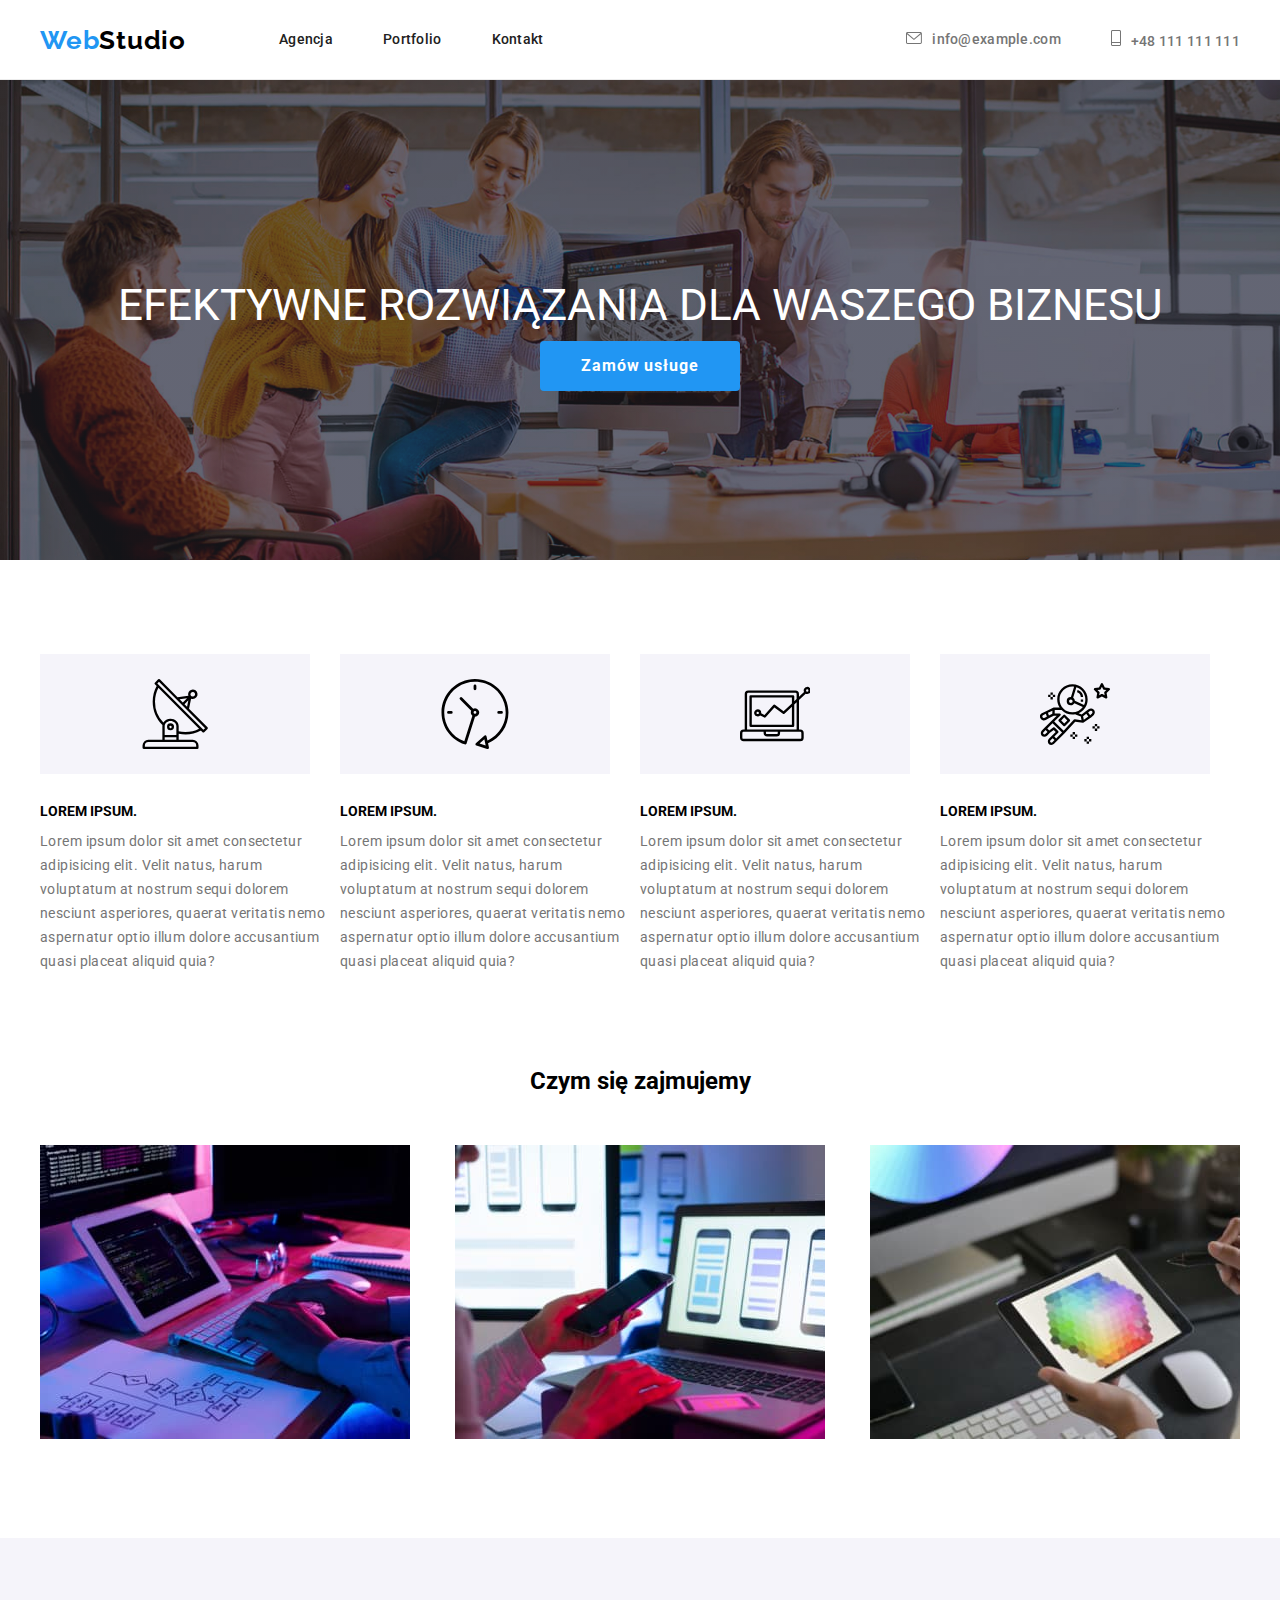
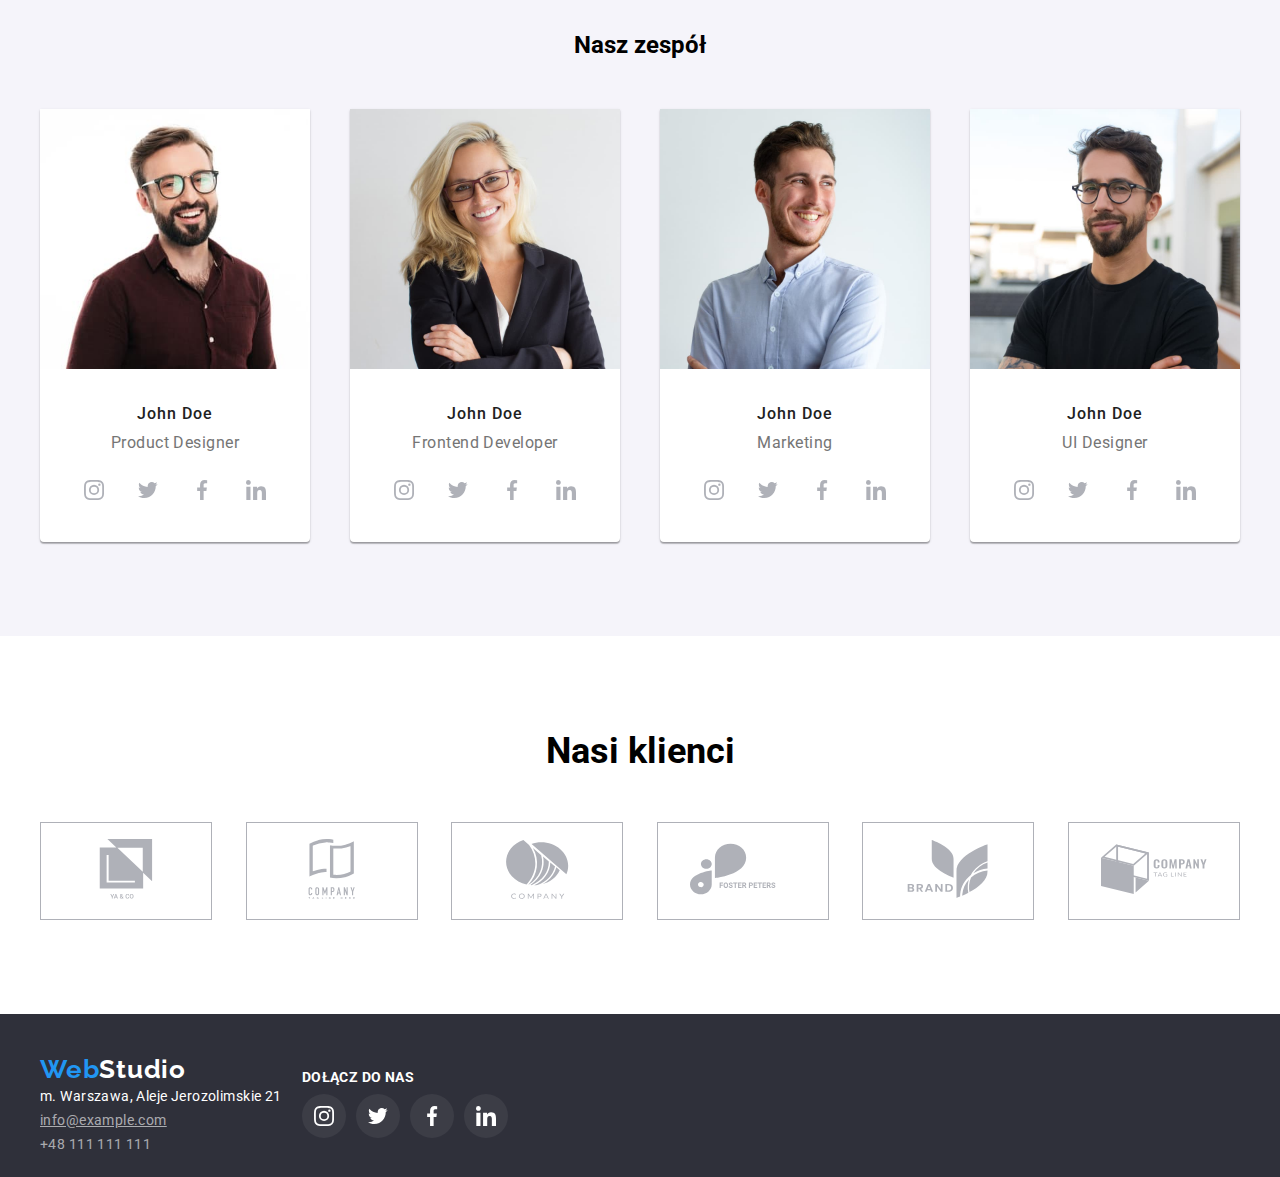
==== commit 15e0695d: "poprawka" ====
--- a/index.html
+++ b/index.html
@@ -16,8 +16,7 @@
   <header class="header">
     <div class="container nav-flex">
       <nav class="header-nav"></nav>
-      <a href="index.html" class="link logo-blue">Web<span class="logo-black">Studio</span></a>
-
+      <a href="index.html" class="link logo-blue">Web<span class="logo-black">Studio</span></a> 
       <ul class="header-nav-list list">
         <li class="header-nav-item">
           <a href="Agencja" class="link agencja-button">Agencja</a>
--- a/css/styles.css
+++ b/css/styles.css
@@ -437,7 +437,7 @@
   display: block;
   border-radius: 50%;
   color: #afb1b8;
-  background-color: #f5f4fa;
+  background-color: #ffffff;
 }
 
 .social-link:hover,
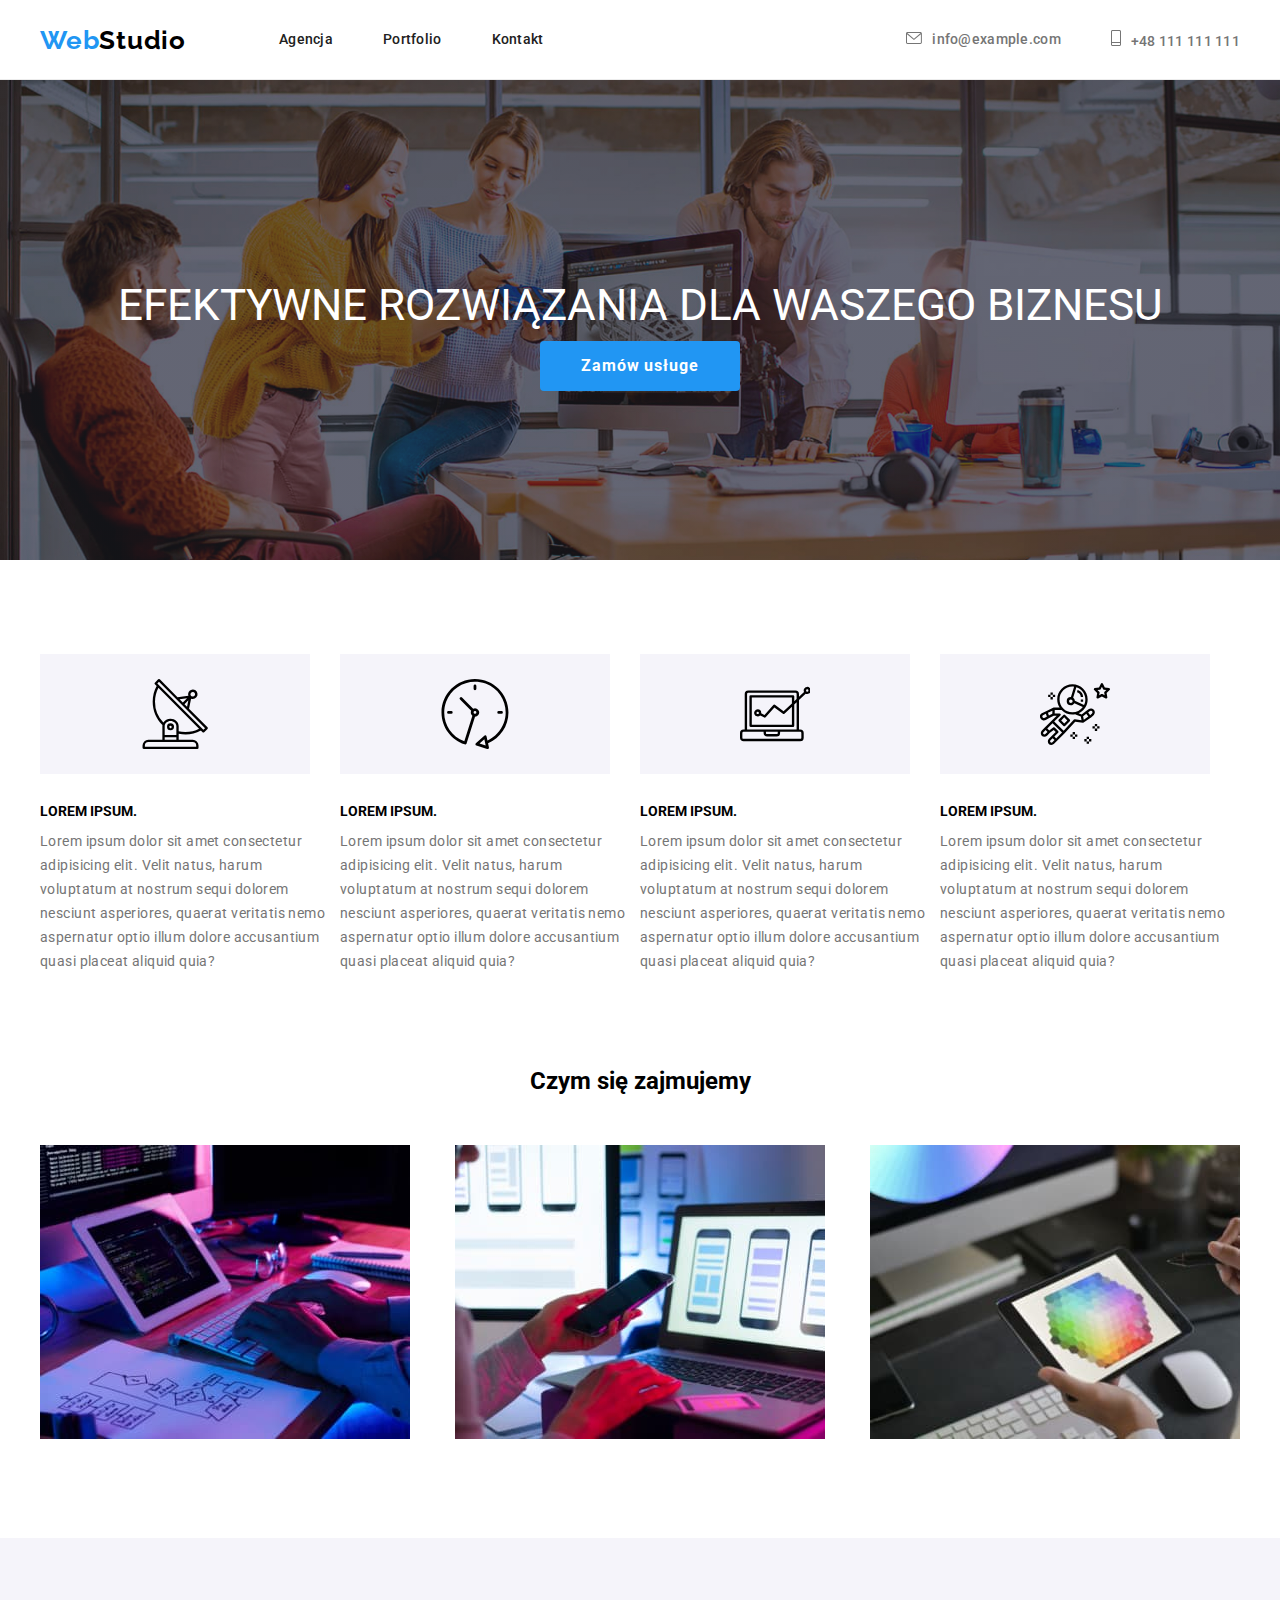
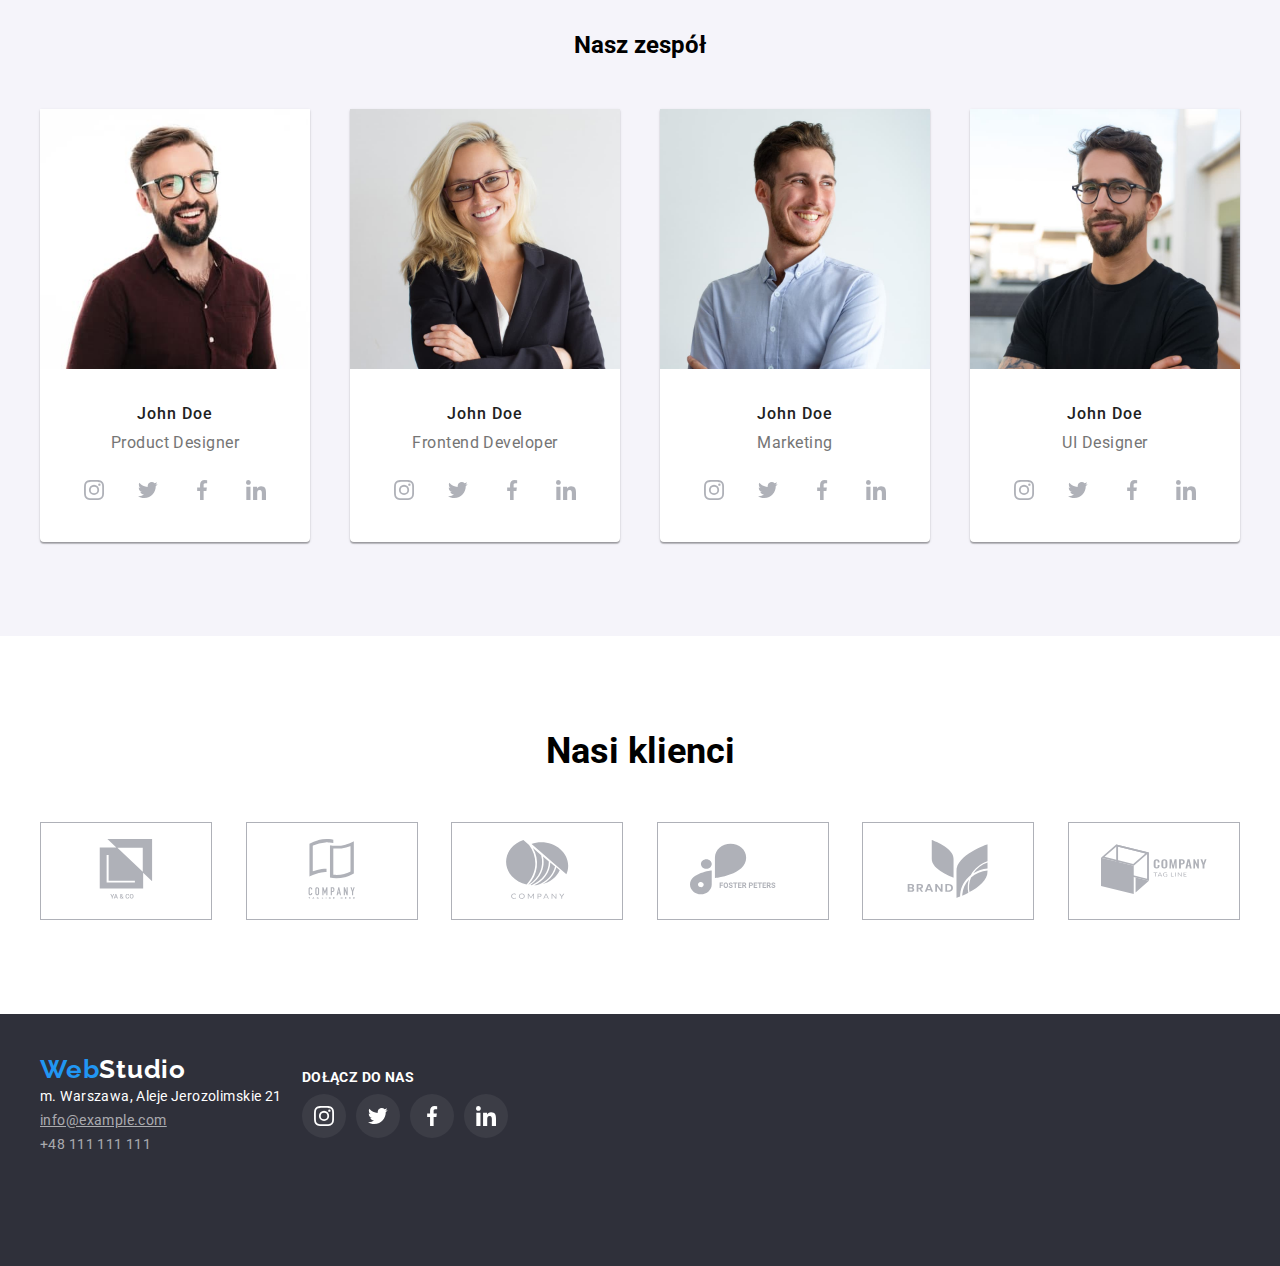
==== commit d7c8c3ed: "poprawka 2" ====
--- a/index.html
+++ b/index.html
@@ -19,7 +19,7 @@
       <a href="index.html" class="link logo-blue">Web<span class="logo-black">Studio</span></a> 
       <ul class="header-nav-list list">
         <li class="header-nav-item">
-          <a href="Agencja" class="link agencja-button">Agencja</a>
+          <a href="index.html" class="link agencja-button">Agencja</a>
         </li>
         <li class="header-nav-item">
           <a href="portfolio.html" class="link portfolio-button">Portfolio</a>
--- a/css/styles.css
+++ b/css/styles.css
@@ -176,6 +176,7 @@
   background-color: #2f303a;
   padding-top: 20px;
   padding-bottom: 20px;
+  height: 252px;
 }
 
 .footer-con {
@@ -223,6 +224,10 @@
   padding-top: 200px;
   padding-bottom: 280px;
   height: 120px;
+  max-width: 1600px;
+  margin-left: auto;
+  margin-right: auto;
+  background-position: center;
   color: #ffffff;
   text-align: center;
   background-image: linear-gradient(
@@ -388,6 +393,7 @@
 .portfolio-item:focus {
   box-shadow: 0px 3px 1px rgba(0, 0, 0, 0.1), 0px 1px 2px rgba(0, 0, 0, 0.08),
     0px 2px 2px rgba(0, 0, 0, 0.12);
+  cursor: pointer;
 }
 .portfolio-trans {
   border: 1px solid #eeeeee;
@@ -507,20 +513,20 @@
   margin-left: 20px;
 }
 .footer-p-text {
-font-family: 'Roboto';
-font-style: normal;
-font-weight: 700;
-font-size: 14px;
-line-height: 16px;
-letter-spacing: 0.03em;
-text-transform: uppercase;
-padding: 15px 0px 10px 0px;
-margin-bottom: 15px;
-color: #FFFFFF;
-width: 113px;
-height: 16px;
-left: 531px;
-top: 2751px;
+  font-family: "Roboto";
+  font-style: normal;
+  font-weight: 700;
+  font-size: 14px;
+  line-height: 16px;
+  letter-spacing: 0.03em;
+  text-transform: uppercase;
+  padding: 15px 0px 10px 0px;
+  margin-bottom: 15px;
+  color: #ffffff;
+  width: 113px;
+  height: 16px;
+  left: 531px;
+  top: 2751px;
 }
 
 .footer-link {
@@ -542,4 +548,4 @@
 .footer-icon {
   margin: 12px 0px 0px 12px;
   fill: currentColor;
-}+}
